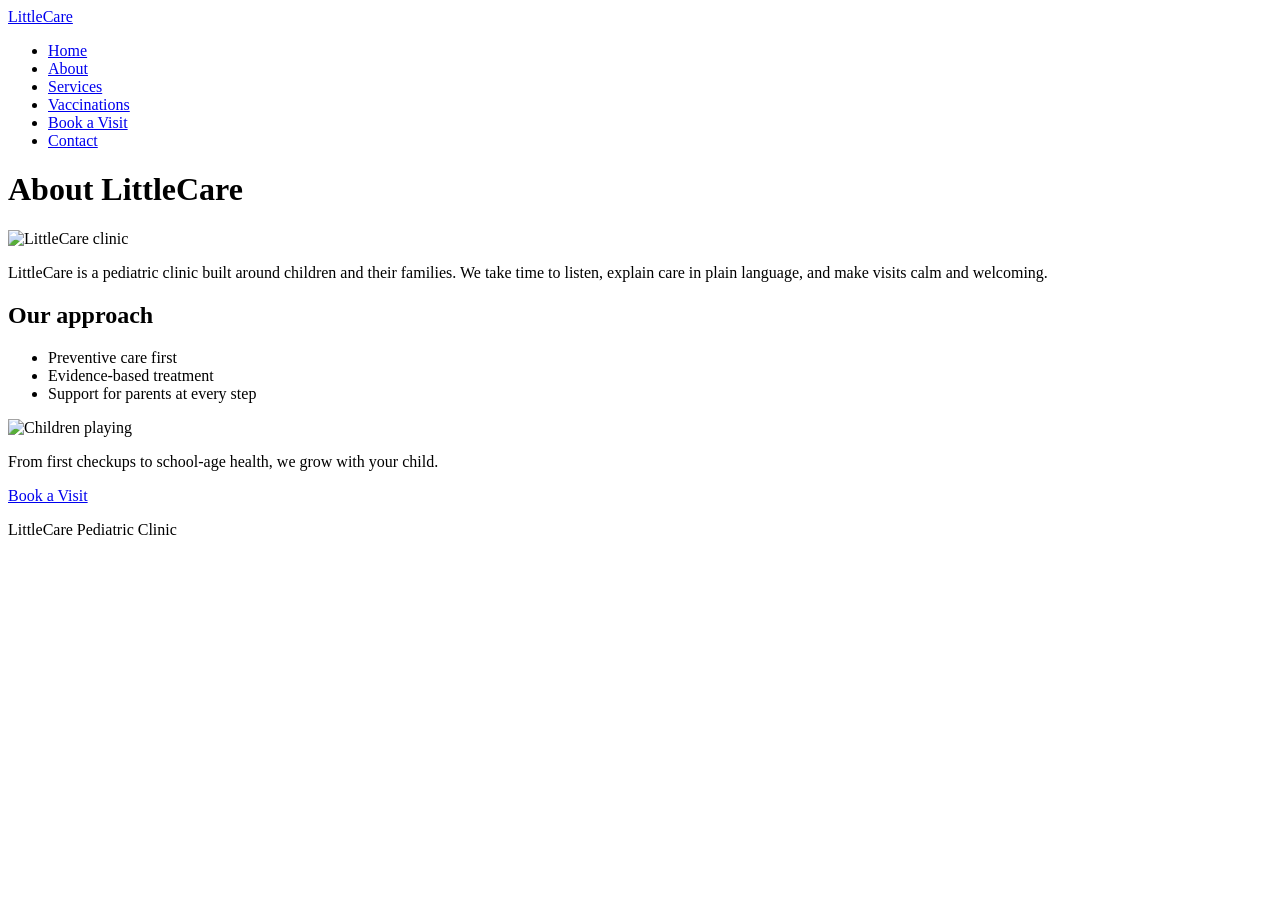
==== about.html @ a4d21456 "Website #11 — LittleCare Pediatric Clinic — 100 Websites Challenge" ====
<!DOCTYPE html>
<html lang="en">
<head>
<meta charset="UTF-8">
<meta name="viewport" content="width=device-width, initial-scale=1.0">
<title>About — LittleCare Pediatric Clinic</title>
<link rel="stylesheet" href="css/style.css">
</head>
<body>
<header><nav><a class="logo" href="index.html">LittleCare</a><ul><li><a href="index.html">Home</a></li><li><a href="about.html">About</a></li><li><a href="services.html">Services</a></li><li><a href="vaccinations.html">Vaccinations</a></li><li><a href="booking.html">Book a Visit</a></li><li><a href="contact.html">Contact</a></li></ul></nav></header>
<main>
<h1>About LittleCare</h1>
<img src="images/clinic.jpg" alt="LittleCare clinic">
<p>LittleCare is a pediatric clinic built around children and their families. We take time to listen, explain care in plain language, and make visits calm and welcoming.</p>
<h2>Our approach</h2>
<ul><li>Preventive care first</li><li>Evidence-based treatment</li><li>Support for parents at every step</li></ul>
<img src="images/play.jpg" alt="Children playing">
<p>From first checkups to school-age health, we grow with your child.</p>
<p><a class="button" href="booking.html">Book a Visit</a></p>
</main>
<footer><p>LittleCare Pediatric Clinic</p></footer>
<script src="js/script.js"></script>
</body>
</html>
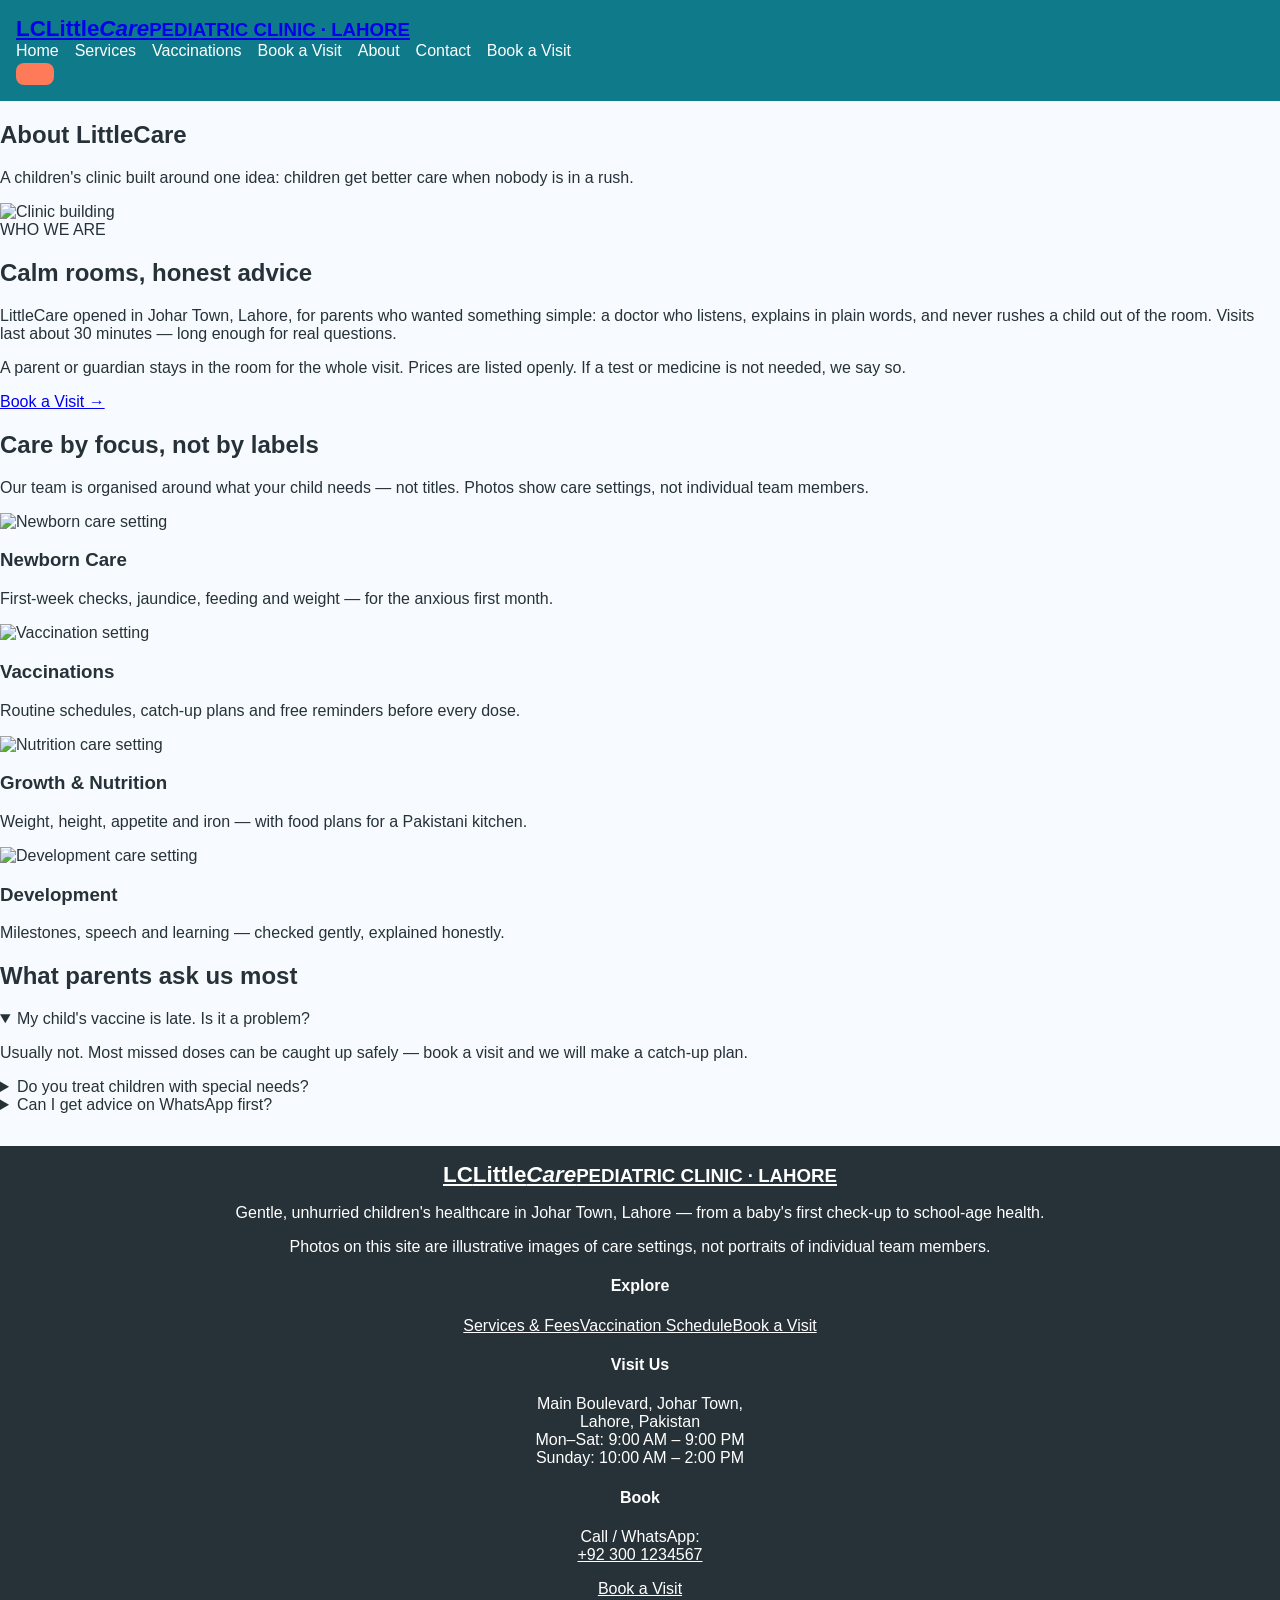
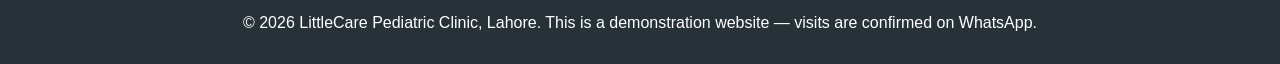
==== commit 533cf901: "Website #11 — LittleCare Pediatric Clinic — 100 Websites Challenge" ====
--- a/about.html
+++ b/about.html
@@ -3,22 +3,53 @@
 <head>
 <meta charset="UTF-8">
 <meta name="viewport" content="width=device-width, initial-scale=1.0">
-<title>About — LittleCare Pediatric Clinic</title>
+<title>About — LittleCare Pediatric Clinic, Johar Town Lahore</title>
+<meta name="description" content="About LittleCare pediatric clinic in Johar Town, Lahore: a calm, child-friendly clinic where parents stay in the room and every question gets time.">
+<link rel="preconnect" href="https://fonts.googleapis.com">
+<link rel="preconnect" href="https://fonts.gstatic.com" crossorigin>
+<link href="https://fonts.googleapis.com/css2?family=Baloo+2:wght@600;700;800&family=Nunito:wght@400;600;700;800&display=swap" rel="stylesheet">
 <link rel="stylesheet" href="css/style.css">
 </head>
 <body>
-<header><nav><a class="logo" href="index.html">LittleCare</a><ul><li><a href="index.html">Home</a></li><li><a href="about.html">About</a></li><li><a href="services.html">Services</a></li><li><a href="vaccinations.html">Vaccinations</a></li><li><a href="booking.html">Book a Visit</a></li><li><a href="contact.html">Contact</a></li></ul></nav></header>
-<main>
-<h1>About LittleCare</h1>
-<img src="images/clinic.jpg" alt="LittleCare clinic">
-<p>LittleCare is a pediatric clinic built around children and their families. We take time to listen, explain care in plain language, and make visits calm and welcoming.</p>
-<h2>Our approach</h2>
-<ul><li>Preventive care first</li><li>Evidence-based treatment</li><li>Support for parents at every step</li></ul>
-<img src="images/play.jpg" alt="Children playing">
-<p>From first checkups to school-age health, we grow with your child.</p>
-<p><a class="button" href="booking.html">Book a Visit</a></p>
-</main>
-<footer><p>LittleCare Pediatric Clinic</p></footer>
+<header class="header"><div class="container nav-in">
+<a href="index.html" class="logo"><span class="logo-mark">LC</span><span class="logo-text">Little<em>Care</em><small>PEDIATRIC CLINIC &middot; LAHORE</small></span></a>
+<nav class="nav" id="nav"><a href="index.html" class="">Home</a><a href="services.html" class="">Services</a><a href="vaccinations.html" class="">Vaccinations</a><a href="booking.html" class="">Book a Visit</a><a href="about.html" class="active">About</a><a href="contact.html" class="">Contact</a><a href="booking.html" class="btn btn-sm">Book a Visit</a></nav>
+<button class="hamburger" id="hamburger" aria-label="Open menu"><span></span><span></span><span></span></button>
+</div></header>
+
+<section class="page-head"><div class="container"><h1>About LittleCare</h1><p>A children's clinic built around one idea: children get better care when nobody is in a rush.</p></div></section>
+<section class="sec"><div class="container two">
+<div class="reveal"><img src="images/clinic.jpg" alt="Clinic building"></div>
+<div class="reveal"><span class="pill">WHO WE ARE</span><h2>Calm rooms, honest advice</h2>
+<p>LittleCare opened in Johar Town, Lahore, for parents who wanted something simple: a doctor who listens, explains in plain words, and never rushes a child out of the room. Visits last about 30 minutes — long enough for real questions.</p>
+<p>A parent or guardian stays in the room for the whole visit. Prices are listed openly. If a test or medicine is not needed, we say so.</p>
+<a href="booking.html" class="btn btn-teal">Book a Visit &rarr;</a></div>
+</div></section>
+<section class="sec sec-alt"><div class="container">
+<div class="sec-head reveal"><h2>Care by focus, not by labels</h2><p>Our team is organised around what your child needs — not titles. Photos show care settings, not individual team members.</p></div>
+<div class="grid team-grid" id="teamGrid">
+<div class="team-card reveal"><img src="images/newborn.jpg" alt="Newborn care setting"><h3>Newborn Care</h3><p>First-week checks, jaundice, feeding and weight — for the anxious first month.</p></div>
+<div class="team-card reveal"><img src="images/vaccination.jpg" alt="Vaccination setting"><h3>Vaccinations</h3><p>Routine schedules, catch-up plans and free reminders before every dose.</p></div>
+<div class="team-card reveal"><img src="images/nutrition.jpg" alt="Nutrition care setting"><h3>Growth &amp; Nutrition</h3><p>Weight, height, appetite and iron — with food plans for a Pakistani kitchen.</p></div>
+<div class="team-card reveal"><img src="images/play.jpg" alt="Development care setting"><h3>Development</h3><p>Milestones, speech and learning — checked gently, explained honestly.</p></div>
+</div>
+</div></section>
+<section class="sec"><div class="container">
+<div class="sec-head reveal"><h2>What parents ask us most</h2></div>
+<div class="faq reveal">
+<details open><summary>My child's vaccine is late. Is it a problem?</summary><p>Usually not. Most missed doses can be caught up safely — book a visit and we will make a catch-up plan.</p></details>
+<details><summary>Do you treat children with special needs?</summary><p>Yes. Tell us in the booking notes so we can allow extra time and a quieter room.</p></details>
+<details><summary>Can I get advice on WhatsApp first?</summary><p>For simple questions, yes — message the clinic number and we will reply during clinic hours. Anything urgent should be a visit or an emergency service.</p></details>
+</div></div></section>
+
+<footer class="footer"><div class="container foot-in">
+<div><a href="index.html" class="logo"><span class="logo-mark">LC</span><span class="logo-text">Little<em>Care</em><small>PEDIATRIC CLINIC &middot; LAHORE</small></span></a>
+<p>Gentle, unhurried children's healthcare in Johar Town, Lahore — from a baby's first check-up to school-age health.</p>
+<p class="muted small">Photos on this site are illustrative images of care settings, not portraits of individual team members.</p></div>
+<div><h4>Explore</h4><a href="services.html">Services &amp; Fees</a><a href="vaccinations.html">Vaccination Schedule</a><a href="booking.html">Book a Visit</a></div>
+<div><h4>Visit Us</h4><p>Main Boulevard, Johar Town,<br>Lahore, Pakistan<br>Mon&ndash;Sat: 9:00 AM &ndash; 9:00 PM<br>Sunday: 10:00 AM &ndash; 2:00 PM</p></div>
+<div><h4>Book</h4><p>Call / WhatsApp:<br><a href="https://wa.me/923001234567">+92 300 1234567</a></p><a href="booking.html" class="btn btn-teal">Book a Visit</a></div>
+</div><p class="foot-note">&copy; 2026 LittleCare Pediatric Clinic, Lahore. This is a demonstration website — visits are confirmed on WhatsApp.</p></footer>
 <script src="js/script.js"></script>
 </body>
 </html>
--- a/css/style.css
+++ b/css/style.css
@@ -0,0 +1 @@
+body{font-family:Arial,sans-serif;margin:0;color:#263238;background:#f7fbff}header{background:#0f7a8a;color:#fff;padding:1rem}nav{display:flex;gap:1rem;align-items:center;flex-wrap:wrap}nav a{color:#fff;text-decoration:none}nav ul{display:flex;gap:1rem;list-style:none;margin:0;padding:0}.logo{font-size:1.4rem;font-weight:bold}main{max-width:960px;margin:0 auto;padding:1.5rem}.hero{display:grid;grid-template-columns:1fr 1fr;gap:1.5rem;align-items:center}.hero img,.cards img,main>img{width:100%;height:auto;border-radius:12px}.cards{display:grid;grid-template-columns:repeat(auto-fit,minmax(220px,1fr));gap:1rem}.cards article{background:#fff;padding:1rem;border-radius:12px;box-shadow:0 2px 8px rgba(0,0,0,.08)}a.button,button{background:#ff7a59;color:#fff;padding:.7rem 1.2rem;border:none;border-radius:8px;text-decoration:none;display:inline-block;cursor:pointer}form{display:grid;gap:.8rem;max-width:560px}label{display:grid;gap:.3rem}input,select,textarea{padding:.6rem;border:1px solid #b0bec5;border-radius:6px}table{border-collapse:collapse;width:100%;background:#fff}th,td{border:1px solid #cfd8dc;padding:.6rem;text-align:left}footer{background:#263238;color:#fff;text-align:center;padding:1rem;margin-top:2rem}footer a{color:#fff}
